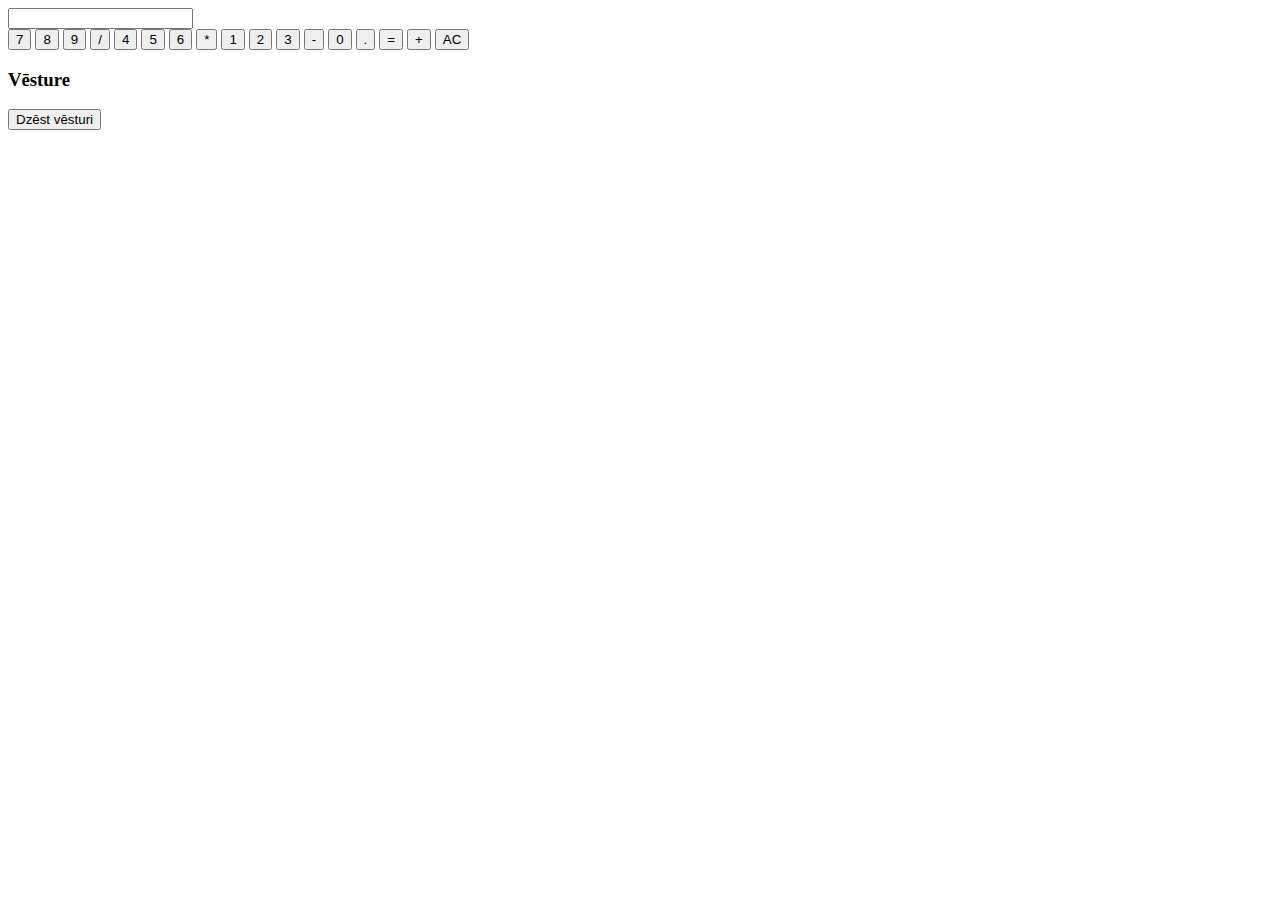
==== project/calculator/index.html @ 3ed223d7 "Calculator app demo" ====
<!DOCTYPE html>
<html lang="en">
<head>
    <meta charset="UTF-8">
    <meta name="viewport" content="width=device-width, initial-scale=1.0">
    <title>Kalkulators ar Vēsturi</title>
    <link rel="stylesheet" href="style.css">
</head>
<body>
    <div class="calculator">
        <input type="text" id="input" readonly>
        <div class="buttons">
            <button onclick="appendValue('7')">7</button>
            <button onclick="appendValue('8')">8</button>
            <button onclick="appendValue('9')">9</button>
            <button onclick="appendValue('/')">/</button>
            <button onclick="appendValue('4')">4</button>
            <button onclick="appendValue('5')">5</button>
            <button onclick="appendValue('6')">6</button>
            <button onclick="appendValue('*')">*</button>
            <button onclick="appendValue('1')">1</button>
            <button onclick="appendValue('2')">2</button>
            <button onclick="appendValue('3')">3</button>
            <button onclick="appendValue('-')">-</button>
            <button onclick="appendValue('0')">0</button>
            <button onclick="appendValue('.')">.</button>
            <button onclick="calculate()">=</button>
            <button onclick="appendValue('+')">+</button>
            <button onclick="clearInput()">AC</button>
        </div>
    </div>

    <div class="history">
        <h3>Vēsture</h3>
        <div id="history"></div>
        <button onclick="clearHistory()">Dzēst vēsturi</button>
    </div>

    <script src="script.js"></script>
</body>
</html>
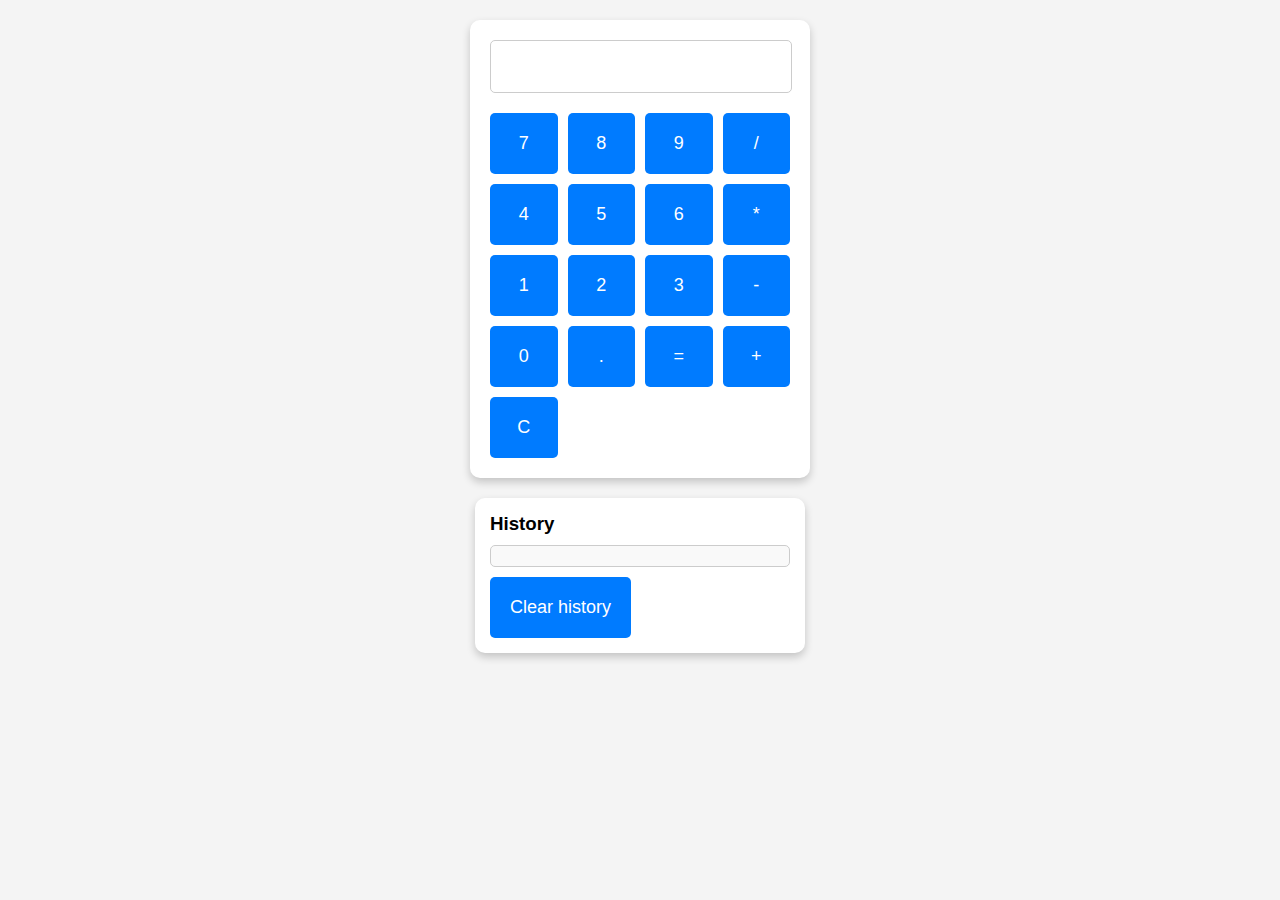
==== commit 3dc6cd73: "Css styles update" ====
--- a/project/calculator/index.html
+++ b/project/calculator/index.html
@@ -4,7 +4,7 @@
     <meta charset="UTF-8">
     <meta name="viewport" content="width=device-width, initial-scale=1.0">
     <title>Kalkulators ar Vēsturi</title>
-    <link rel="stylesheet" href="style.css">
+    <link rel="stylesheet" href="styles.css">
 </head>
 <body>
     <div class="calculator">
@@ -26,14 +26,14 @@
             <button onclick="appendValue('.')">.</button>
             <button onclick="calculate()">=</button>
             <button onclick="appendValue('+')">+</button>
-            <button onclick="clearInput()">AC</button>
+            <button onclick="clearInput()">C</button>
         </div>
     </div>
 
     <div class="history">
-        <h3>Vēsture</h3>
+        <h3>History</h3>
         <div id="history"></div>
-        <button onclick="clearHistory()">Dzēst vēsturi</button>
+        <button onclick="clearHistory()">Clear history</button>
     </div>
 
     <script src="script.js"></script>
--- a/project/calculator/styles.css
+++ b/project/calculator/styles.css
@@ -0,0 +1,68 @@
+body {
+    font-family: Arial, sans-serif;
+    margin: 0;
+    padding: 20px;
+    background-color: #f4f4f4;
+}
+
+.calculator {
+    width: 300px;
+    margin: 0 auto;
+    padding: 20px;
+    background: #fff;
+    border-radius: 10px;
+    box-shadow: 0 4px 8px rgba(0, 0, 0, 0.2);
+}
+
+#input {
+    width: 90%;
+    padding: 15px;
+    font-size: 18px;
+    border: 1px solid #ccc;
+    border-radius: 5px;
+    margin-bottom: 20px;
+    text-align: right;
+}
+
+.buttons {
+    display: grid;
+    grid-template-columns: repeat(4, 1fr);
+    gap: 10px;
+}
+
+button {
+    padding: 20px;
+    font-size: 18px;
+    background: #007bff;
+    color: white;
+    border: none;
+    border-radius: 5px;
+    cursor: pointer;
+}
+
+button:hover {
+    background: #0056b3;
+}
+
+.history {
+    margin: 20px auto;
+    width: 300px;
+    padding: 15px;
+    background: #fff;
+    border-radius: 10px;
+    box-shadow: 0 4px 8px rgba(0, 0, 0, 0.2);
+}
+
+.history h3 {
+    margin: 0 0 10px 0;
+}
+
+.history div {
+    max-height: 200px;
+    overflow-y: auto;
+    margin-bottom: 10px;
+    border: 1px solid #ccc;
+    padding: 10px;
+    background: #f9f9f9;
+    border-radius: 5px;
+}
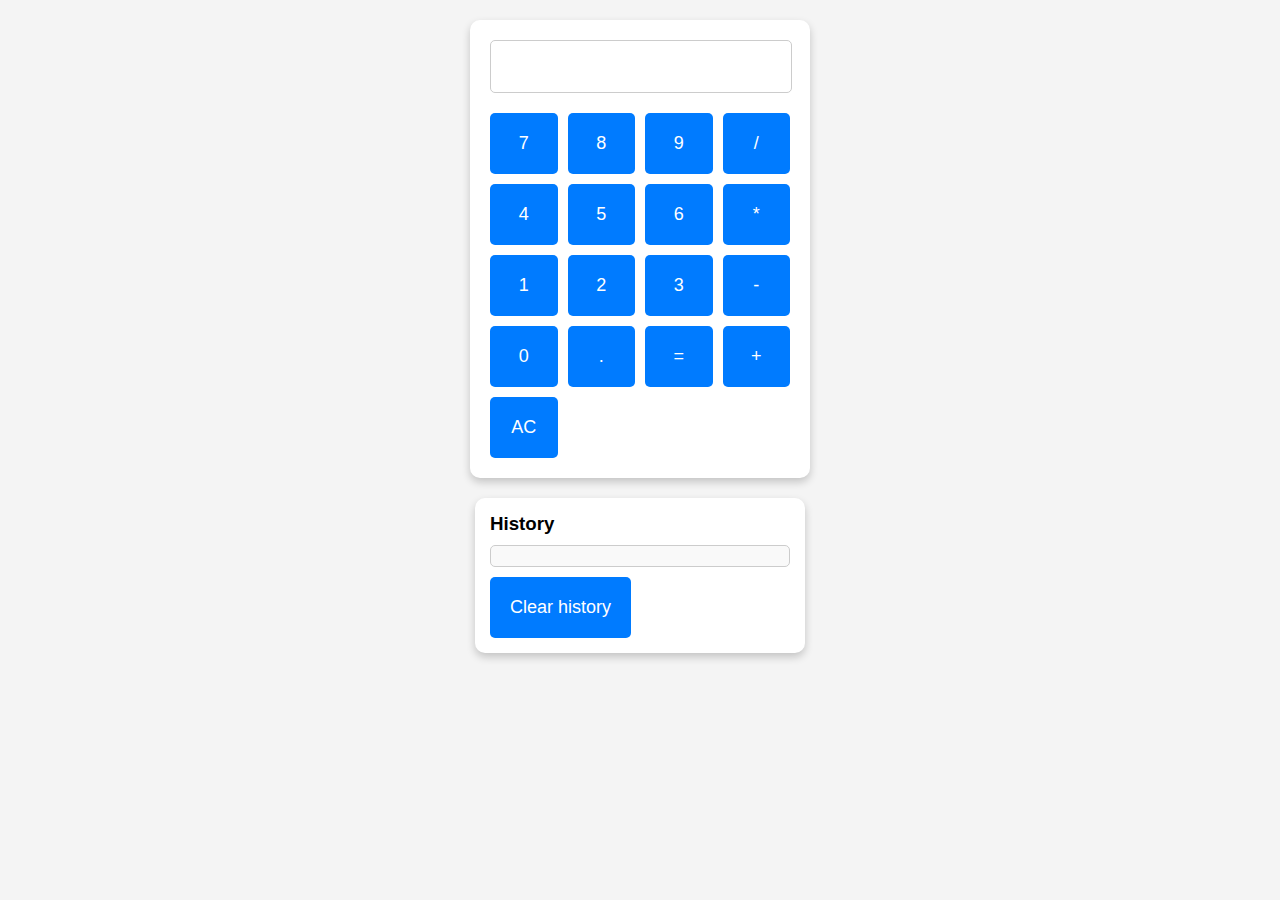
==== commit cfd1ea3b: "Button text change" ====
--- a/project/calculator/index.html
+++ b/project/calculator/index.html
@@ -26,7 +26,7 @@
             <button onclick="appendValue('.')">.</button>
             <button onclick="calculate()">=</button>
             <button onclick="appendValue('+')">+</button>
-            <button onclick="clearInput()">C</button>
+            <button onclick="clearInput()">AC</button>
         </div>
     </div>
 
